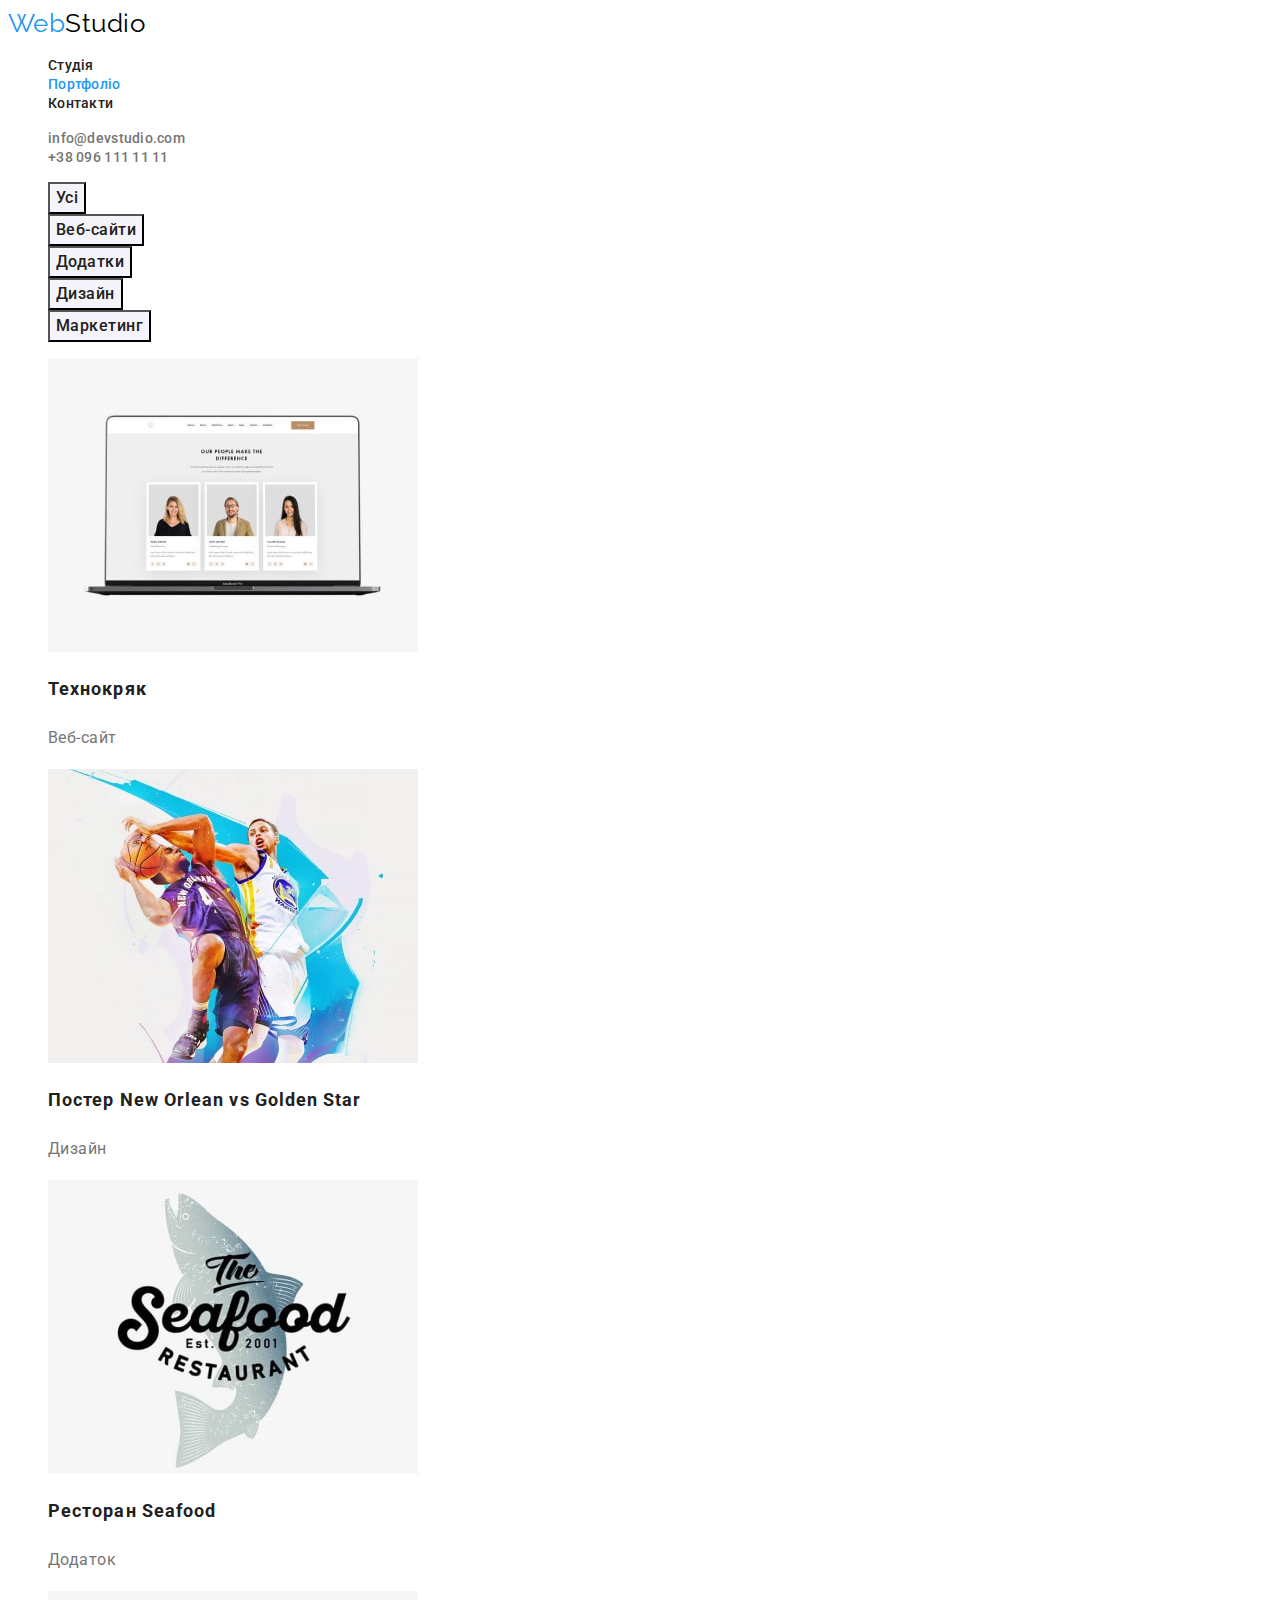
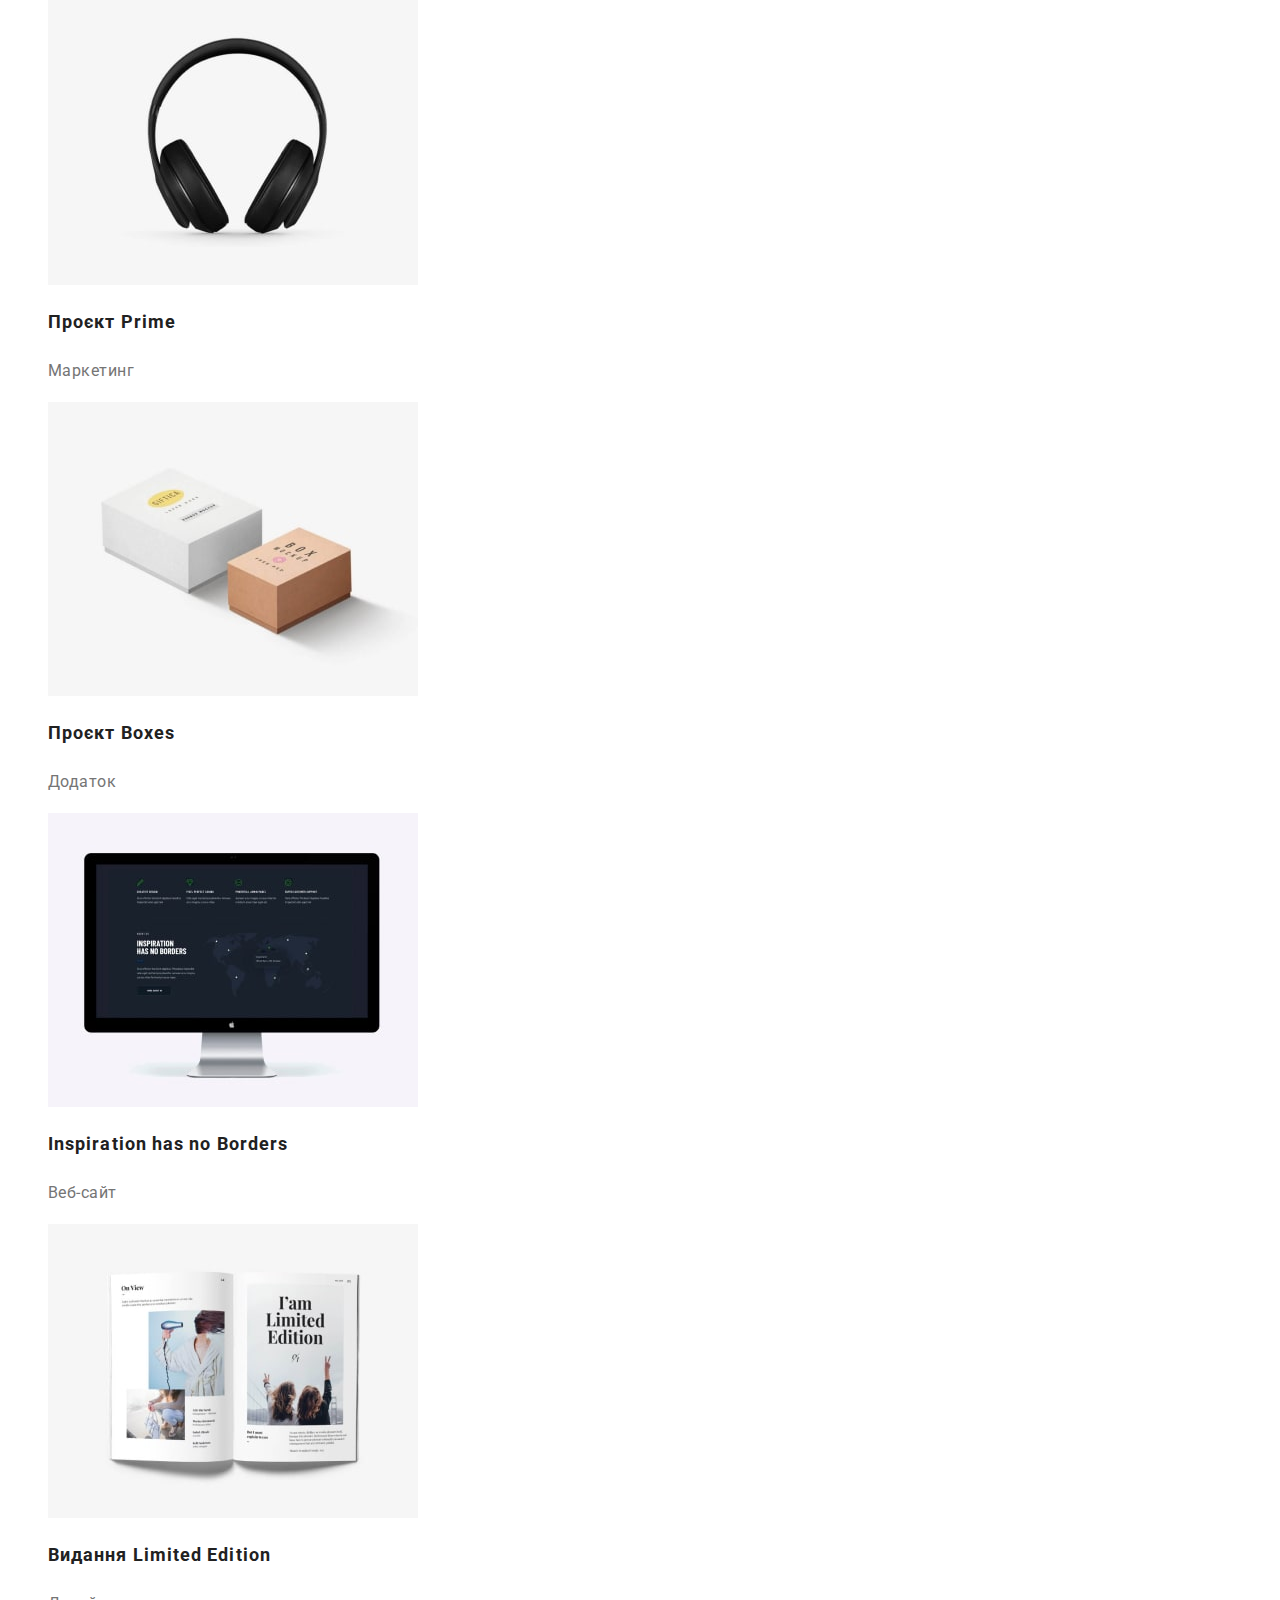
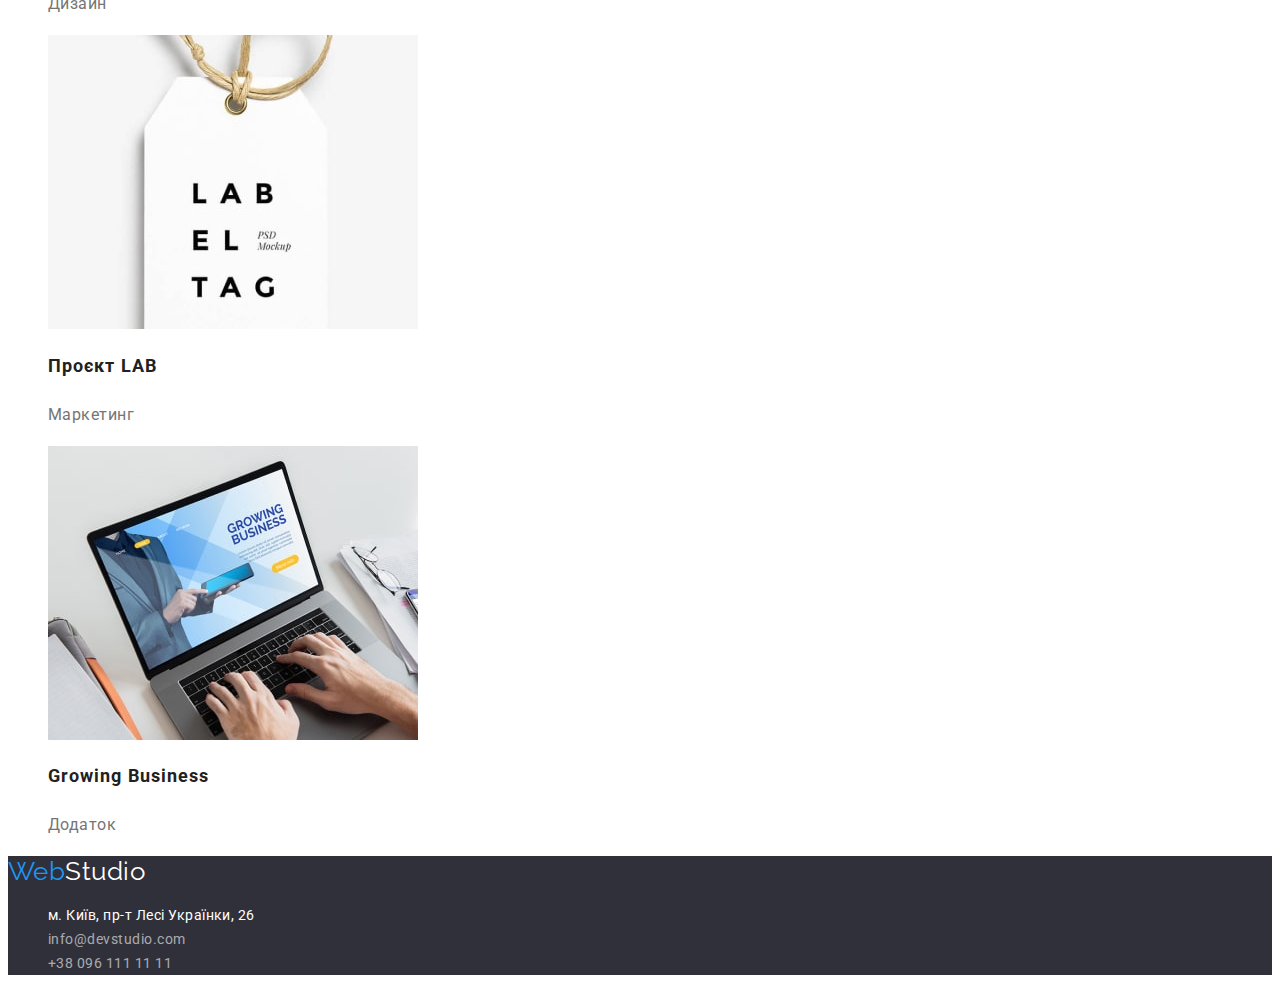
==== portfolio.html @ 7312cc69 "работа с текстом и кнопками" ====
<!DOCTYPE html>
<html lang="uk">
<head>
    <meta charset="UTF-8">
    <meta http-equiv="X-UA-Compatible" content="IE=edge">
    <meta name="viewport" content="width=device-width, initial-scale=1.0">
    <title>Portfolio</title>
    <link rel="preconnect" href="https://fonts.googleapis.com">
    <link rel="preconnect" href="https://fonts.gstatic.com" crossorigin>
    <link href="https://fonts.googleapis.com/css2?family=Raleway:wght@700&family=Roboto:wght@400;500;700;900&display=swap"
        rel="stylesheet">
    <link rel="stylesheet" href="./css/styles.css">
</head>
<body>
    <!-- header -->
    <header>
        <nav>
            <a href="" class="logo link"><span class="header-logo">Web</span>Studio</a>
            <ul class="nav-list list">
                <li><a class="nav-link link" href="./index.html">Студія</a></li>
                <li><a class="nav-link current link" href="">Портфоліо</a></li>
                <li><a class="nav-link link" href="">Контакти</a></li>
            </ul>
        </nav>
        <ul class="contact-information list">
            <li><a class="nav-link contact link" href="mailto:info@devstudio.com">info@devstudio.com</a></li>
            <li><a class="nav-link contact link" href="tel:+380961111111">+38 096 111 11 11</a></li>
        </ul>
    </header>
    <!-- main button -->
    <main>
        <section>
            <h1 class="visually-hidden">Портфоліо</h1>
            <ul>
                <li>
                    <button type="button"class="button">Усі</button>
                </li>
                <li>
                    <button type="button"class="button">Веб-сайти</button>
                </li>
                <li>
                    <button type="button"class="button">Додатки</button>
                </li>
                <li>
                    <button type="button"class="button">Дизайн</button>
                </li>
                <li>
                    <button type="button"class="button">Маркетинг</button>
                </li>
            </ul>
        </section>
        <section class="projects">
            <ul class="projects-list">
                <li>
                    <img 
                    src="./images/img-min1.jpg" 
                    alt="сірий-ноутбук-з-трьома-картинками-людей" 
                    width="370" 
                    height="294">
                    <h2 class="projects-title">Технокряк</h2>
                    <p class="projects-text">Веб-сайт</p>
                </li>
                <li>
                    <img 
                    src="./images/img-min2.jpg" 
                    alt="гра-в-баскетбол-двох-людей" 
                    width="370" 
                    height="294">
                    <h2 class="projects-title">Постер New Orlean vs Golden Star</h2>
                    <p class="projects-text">Дизайн</p>
                </li>
                <li>
                    <img 
                    src="./images/img-min3.jpg" 
                    alt="емблема-риби" 
                    width="370" 
                    height="294">
                    <h2 class="projects-title">Ресторан Seafood</h2>
                    <p class="projects-text">Додаток</p>
                </li>
                <li>
                    <img 
                    src="./images/img-min4.jpg" 
                    alt="чорні-навушники" 
                    width="370" 
                    height="294">
                    <h2 class="projects-title">Проєкт Prime</h2>
                    <p class="projects-text">Маркетинг</p>
                </li>
                <li>
                    <img 
                    src="./images/img-min5.jpg" 
                    alt="дві-коробки" 
                    width="370" 
                    height="294">
                    <h2 class="projects-title">Проєкт Boxes</h2>
                    <p class="projects-text">Додаток</p>
                </li>
                <li>
                    <img 
                    src="./images/img-min6.jpg" 
                    alt="монітор-з-карткою" 
                    width="370" 
                    height="294">
                    <h2 class="projects-title">Inspiration has no Borders</h2>
                    <p class="projects-text">Веб-сайт</p>
                </li>
                <li>
                    <img 
                    src="./images/img-min7.jpg" 
                    alt="книга-з-текстом" 
                    width="370" 
                    height="294">
                    <h2 class="projects-title">Видання Limited Edition</h2>
                    <p class="projects-text">Дизайн</p>
                </li>
                <li>
                    <img 
                    src="./images/img-min8.jpg" 
                    alt="картка-з-написом" 
                    width="370" 
                    height="294">
                    <h2 class="projects-title">Проєкт LAB</h2>
                    <p class="projects-text">Маркетинг</p>
                </li>
                <li>
                    <img 
                    src="./images/img-min9.jpg" 
                    alt="людина-за-нотбуком" 
                    width="370" 
                    height="294">
                    <h2 class="projects-title">Growing Business</h2>
                    <p class="projects-text">Додаток</p>
                </li>
            </ul>
        </section>
    </main>
    <!-- footer -->
    <footer class="footer">
        <a href="" class="footer-logo link"><span class="header-logo">Web</span>Studio</a>
        <address class="adress">
            <ul class="adress-list">
                <li>
                    <a class="adress-link link" href="https://goo.gl/maps/4gtNRSzAQHirgQ3u6?coh=178573&entry=tt"
                        target="_blank" rel="noopener noreferrer">м. Київ, пр-т Лесі Українки, 26</a>
                </li>
                <li>
                    <a class="adress-contact link" href="mailto:info@devstudio.com">info@devstudio.com</a>
                </li>
                <li>
                    <a class="adress-contact link" href="tel:+380961111111">+38 096 111 11 11</a>
                </li>
            </ul>
        </address>
    </footer>
</body>
</html>
---- css/styles.css ----
:root {
    --primary-title-color: #212121;
    --primary-text-color: #757575;
    --primary-color: #FFFFFF;
    --accent-color: #2196F3;
    --color-logo: #000000;
    --hero-background: #2F303A;
    --adress-contact-color: rgba(255, 255, 255, 0.6);
    --button-portfolio-color: #F5F4FA;
}
body {
    font-family: 'Roboto', sans-serif;
    letter-spacing: 0.03em;
}
ul {
    list-style: none;
}
.link {
    text-decoration: none;
}

.visually-hidden {
    position: absolute;
    white-space: nowrap;
    width: 1px;
    height: 1px;
    overflow: hidden;
    border: 0;
    padding: 0;
    clip: rect(0 0 0 0);
    clip-path: inset(50%);
    margin: -1px;
}
/* webstudio */
/* header */
.logo {
    font-family: 'Raleway';
    font-size: 26px;
    line-height: 31px;
    color: #000000;
}
.header-logo {
    color: var(--accent-color);
}
.nav-link {
    font-family: 'Roboto';
    font-weight: 500;
    font-size: 14px;
    line-height: 16px;
    letter-spacing: 0.02em;
    color: var(--primary-title-color);
}
.current {
    color: var(--accent-color);
}
.nav-list .nav-link:hover,
.nav-list .nav-link:focus {
    color: var(--accent-color);
}
.contact {
    color: var(--primary-text-color);
}
.contact:hover,
.contact:focus {
    color: var(--accent-color);
}
/* hero */
.hero {
    color: var(--primary-color);
    background-color: var(--hero-background);
}
.hero-title {
    font-weight: 900;
    font-size: 44px;
    line-height: 60px;
    text-align: center;
    letter-spacing: 0.06em;
    text-transform: uppercase;
}
button {
    cursor: pointer;
    font-family: inherit;
}
.button-hero {
    font-weight: 500;
    font-size: 16px;
    line-height: 30px;
    letter-spacing: 0.06em;
    color: var(--primary-color);
    background-color: var(--accent-color);

}
.primary:hover,
.primary:focus {
    color: var(--primary-color);
    background-color: var(--accent-color);
}
/*features */
.features-title {
    font-weight: 700;
    font-size: 14px;
    line-height: 16px;
    text-transform: uppercase;
    color: var(--primary-title-color);
}
.features-text {
    font-weight: 400;
    font-size: 14px;
    line-height: 24px;
    color: var(--primary-text-color);
}
/* work */
.work-title {
    font-weight: 700;
    font-size: 36px;
    line-height: 42px;
    text-align: center;
    color: var(--primary-title-color);
}
.worker-title {
    font-weight: 500;
    font-size: 16px;
    line-height: 19px;
    color: var(--primary-title-color);
}
.worker-text {
    font-weight: 400;
    font-size: 16px;
    line-height: 19px;
    color: var(--primary-text-color);
} 
/* portfolio button main */
.button {
    font-weight: 500;
    font-size: 16px;
    line-height: 26px;
    letter-spacing: 0.03em;
    color: var(--primary-title-color);
    background: var(--button-portfolio-color);
}
.button:hover,
.button:focus {
    color: var(--primary-color);
    background-color: var(--accent-color);
}
/* portfolio main */
.projects-title {
    font-weight: 700;
    font-size: 18px;
    line-height: 36px;
    letter-spacing: 0.06em;
    color: var(--primary-title-color)
}
.projects-text {
    font-weight: 400;
    font-size: 16px;
    line-height: 30px;
    color: var(--primary-text-color)
}
/* footer */
.footer {
    background-color: var(--hero-background);

}
.footer-logo  {
    font-family: 'Raleway';
    font-size: 26px;
    line-height: 31px;
    color: var(--primary-color);
}
.adress-link {
    font-style: normal;
    font-weight: 400;
    font-size: 14px;
    line-height: 24px;
    color: var(--primary-color);
}
.adress-contact {
    font-family: 'Roboto';
    font-style: normal;
    font-weight: 400;
    font-size: 14px;
    line-height: 24px;
    color: rgba(255, 255, 255, 0.6);
}
.adress-link:hover,
.adress-link:focus,
.adress-contact:hover,
.adress-contact:focus {
    color: var(--accent-color);
}
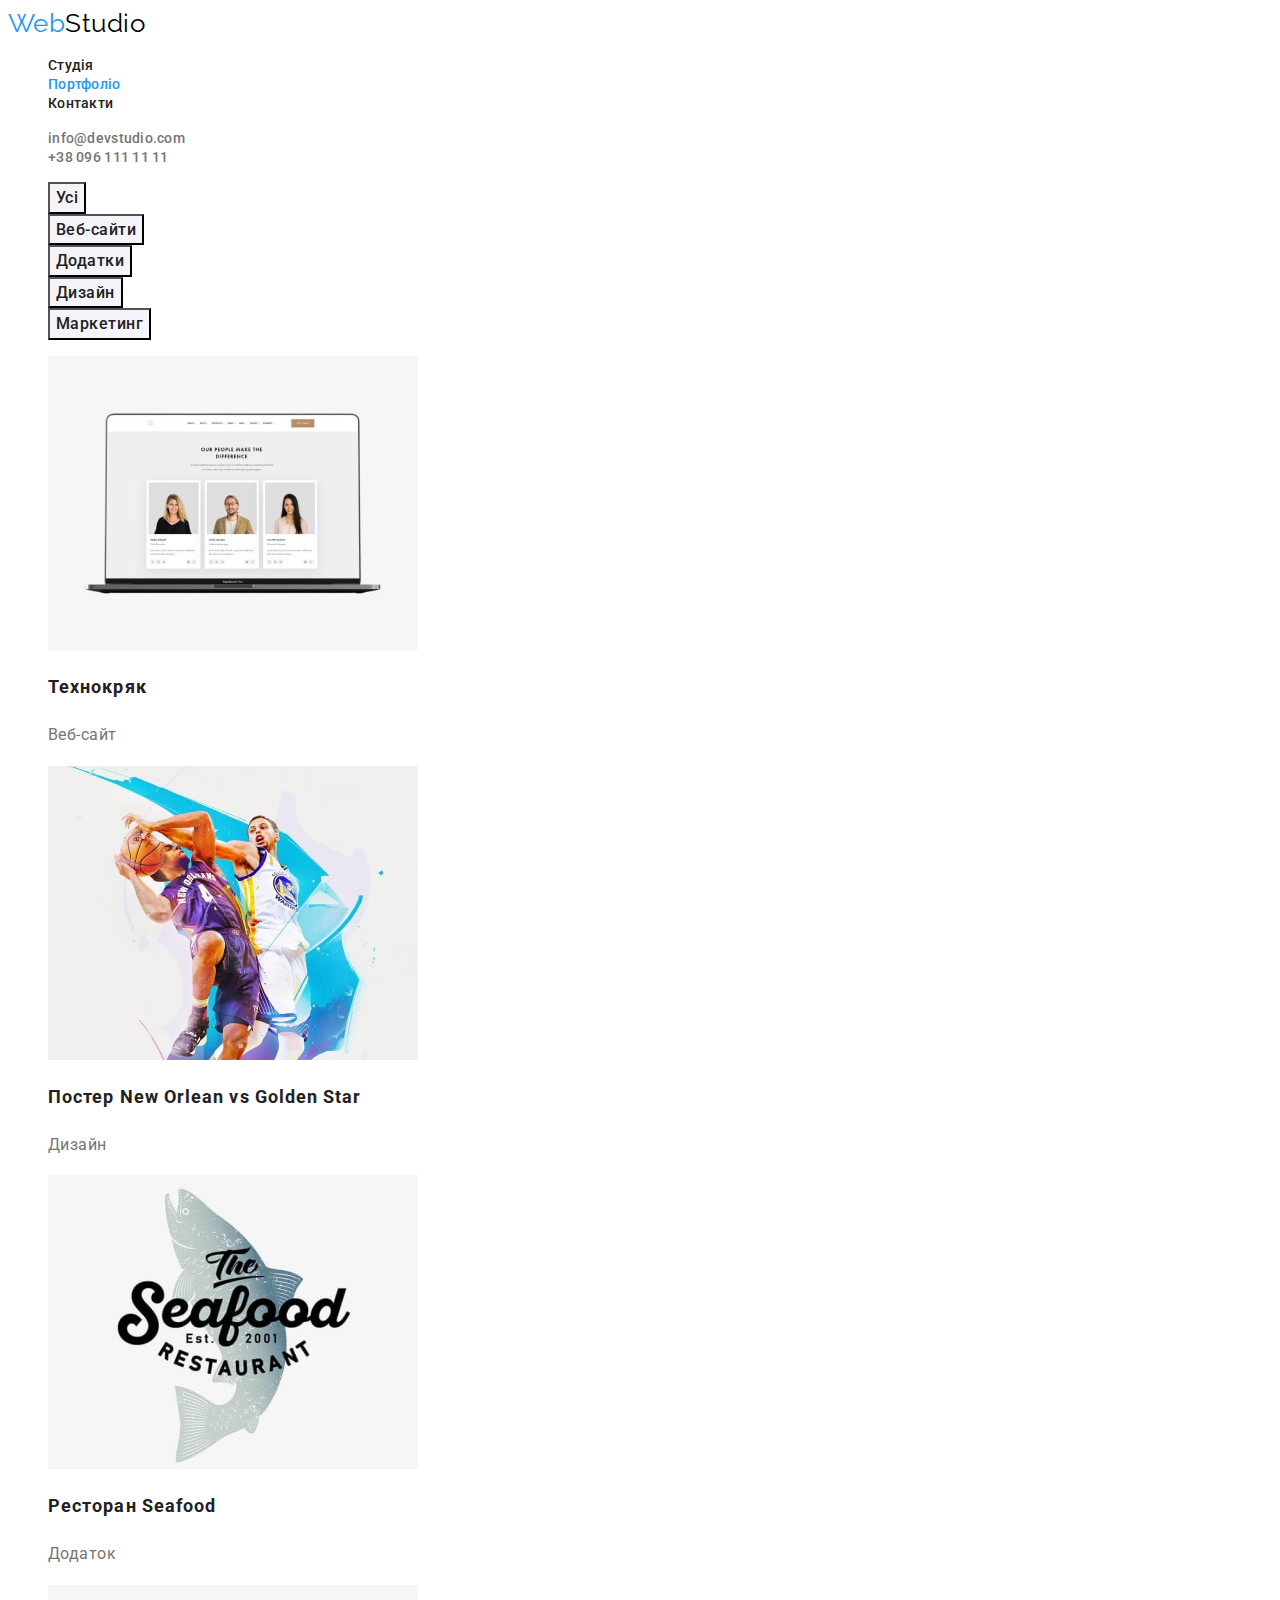
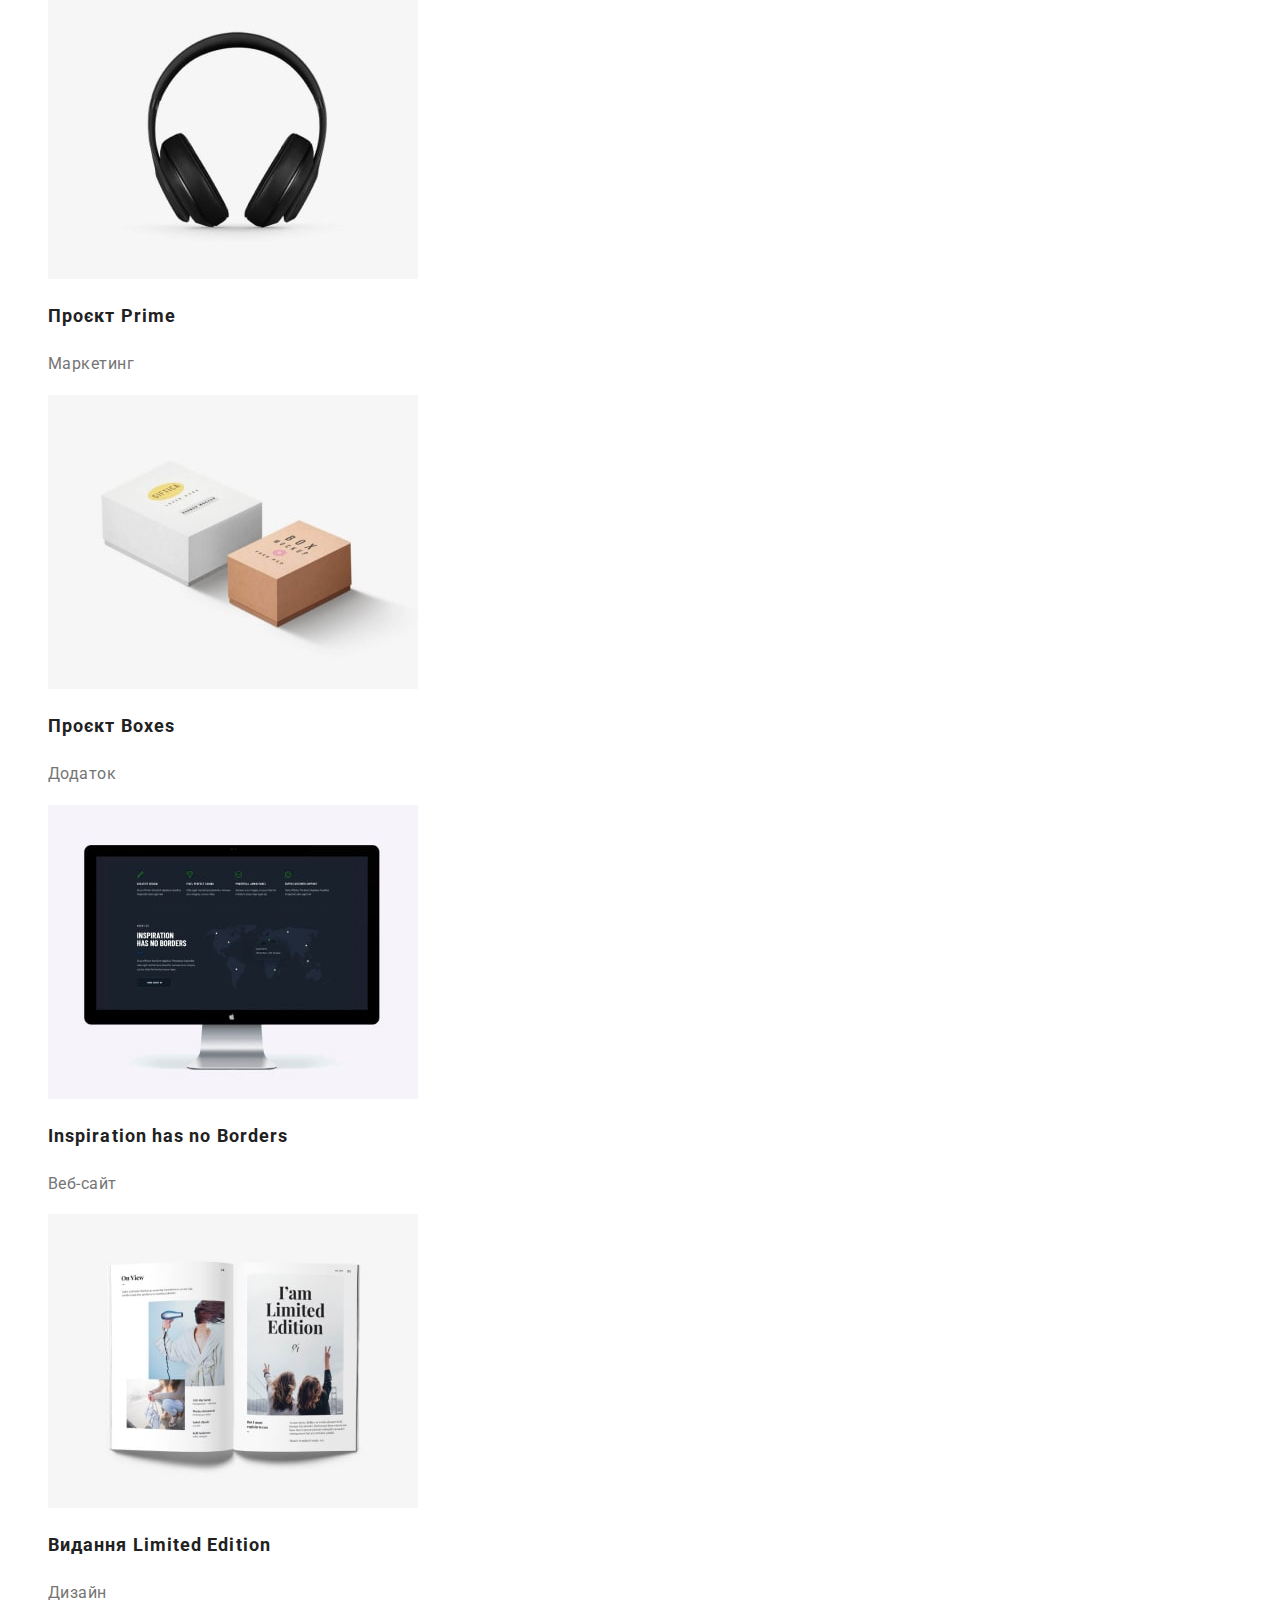
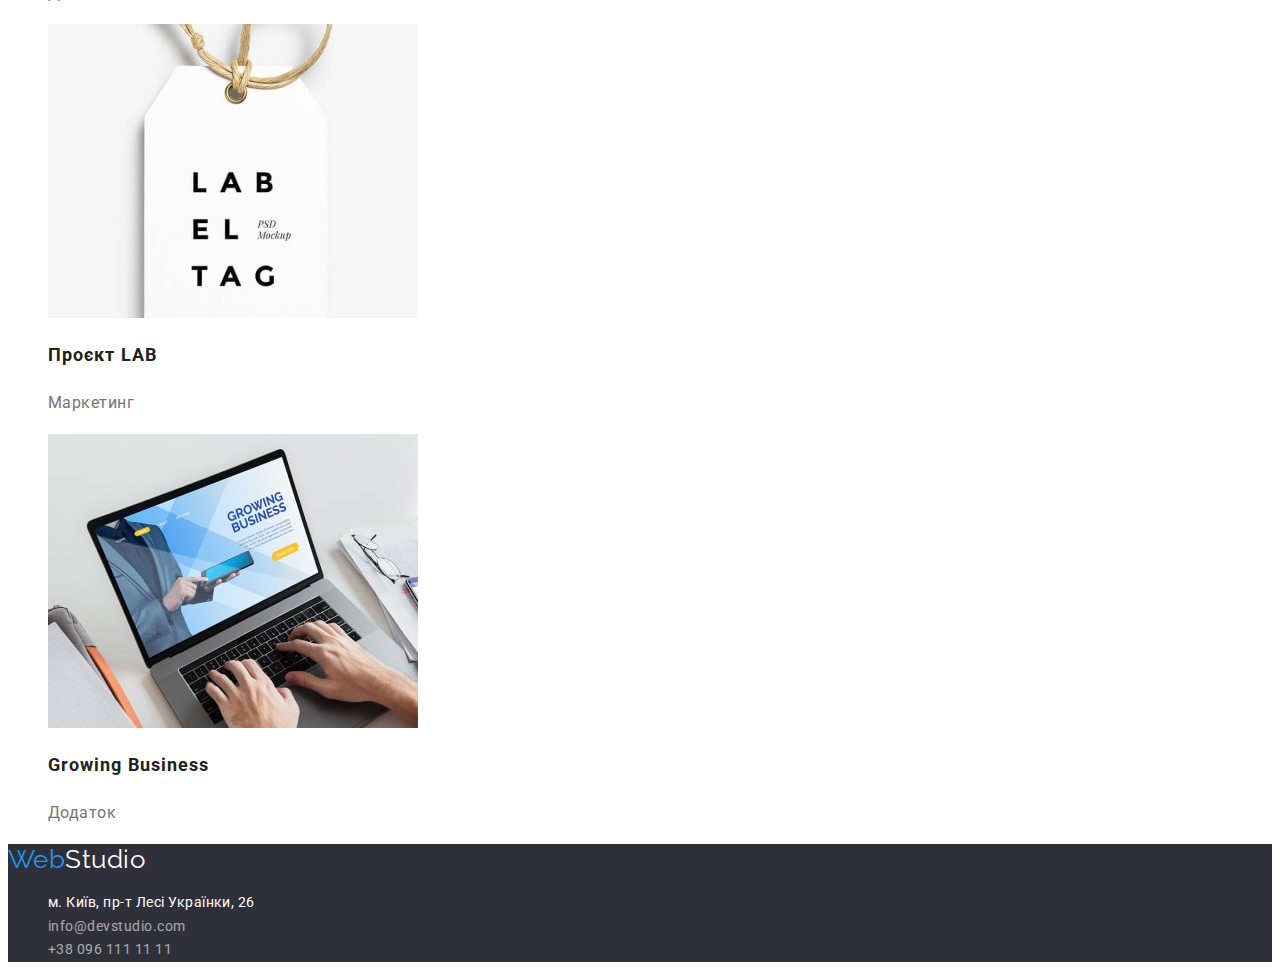
==== commit e5059288: "fix" ====
--- a/portfolio.html
+++ b/portfolio.html
@@ -33,19 +33,19 @@
             <h1 class="visually-hidden">Портфоліо</h1>
             <ul>
                 <li>
-                    <button type="button"class="button">Усі</button>
+                    <button type="button" class="button">Усі</button>
                 </li>
                 <li>
-                    <button type="button"class="button">Веб-сайти</button>
+                    <button type="button" class="button">Веб-сайти</button>
                 </li>
                 <li>
-                    <button type="button"class="button">Додатки</button>
+                    <button type="button" class="button">Додатки</button>
                 </li>
                 <li>
-                    <button type="button"class="button">Дизайн</button>
+                    <button type="button" class="button">Дизайн</button>
                 </li>
                 <li>
-                    <button type="button"class="button">Маркетинг</button>
+                    <button type="button" class="button">Маркетинг</button>
                 </li>
             </ul>
         </section>
--- a/css/styles.css
+++ b/css/styles.css
@@ -7,10 +7,12 @@
     --hero-background: #2F303A;
     --adress-contact-color: rgba(255, 255, 255, 0.6);
     --button-portfolio-color: #F5F4FA;
+    --active-herobuttom-background: #188CE8;
 }
 body {
     font-family: 'Roboto', sans-serif;
     letter-spacing: 0.03em;
+    color: var(--primary-title-color)
 }
 ul {
     list-style: none;
@@ -36,7 +38,7 @@
 .logo {
     font-family: 'Raleway';
     font-size: 26px;
-    line-height: 31px;
+    line-height: 1.19;
     color: #000000;
 }
 .header-logo {
@@ -46,7 +48,7 @@
     font-family: 'Roboto';
     font-weight: 500;
     font-size: 14px;
-    line-height: 16px;
+    line-height: 1.14;
     letter-spacing: 0.02em;
     color: var(--primary-title-color);
 }
@@ -72,7 +74,7 @@
 .hero-title {
     font-weight: 900;
     font-size: 44px;
-    line-height: 60px;
+    line-height: 1.36;
     text-align: center;
     letter-spacing: 0.06em;
     text-transform: uppercase;
@@ -84,7 +86,7 @@
 .button-hero {
     font-weight: 500;
     font-size: 16px;
-    line-height: 30px;
+    line-height: 1.9;
     letter-spacing: 0.06em;
     color: var(--primary-color);
     background-color: var(--accent-color);
@@ -93,47 +95,47 @@
 .primary:hover,
 .primary:focus {
     color: var(--primary-color);
-    background-color: var(--accent-color);
+    background-color: var(--active-herobuttom-background);
 }
 /*features */
 .features-title {
     font-weight: 700;
     font-size: 14px;
-    line-height: 16px;
+    line-height: 1.14;
     text-transform: uppercase;
     color: var(--primary-title-color);
 }
 .features-text {
     font-weight: 400;
     font-size: 14px;
-    line-height: 24px;
+    line-height: 1.71;
     color: var(--primary-text-color);
 }
 /* work */
 .work-title {
     font-weight: 700;
     font-size: 36px;
-    line-height: 42px;
+    line-height: 1.16;
     text-align: center;
     color: var(--primary-title-color);
 }
 .worker-title {
     font-weight: 500;
     font-size: 16px;
-    line-height: 19px;
+    line-height: 1.18;
     color: var(--primary-title-color);
 }
 .worker-text {
     font-weight: 400;
     font-size: 16px;
-    line-height: 19px;
+    line-height: 1.18;
     color: var(--primary-text-color);
 } 
 /* portfolio button main */
 .button {
     font-weight: 500;
     font-size: 16px;
-    line-height: 26px;
+    line-height: 1.6;
     letter-spacing: 0.03em;
     color: var(--primary-title-color);
     background: var(--button-portfolio-color);
@@ -147,14 +149,14 @@
 .projects-title {
     font-weight: 700;
     font-size: 18px;
-    line-height: 36px;
+    line-height: 2;
     letter-spacing: 0.06em;
     color: var(--primary-title-color)
 }
 .projects-text {
     font-weight: 400;
     font-size: 16px;
-    line-height: 30px;
+    line-height: 1.8;
     color: var(--primary-text-color)
 }
 /* footer */
@@ -165,14 +167,14 @@
 .footer-logo  {
     font-family: 'Raleway';
     font-size: 26px;
-    line-height: 31px;
+    line-height: 1.2;
     color: var(--primary-color);
 }
 .adress-link {
     font-style: normal;
     font-weight: 400;
     font-size: 14px;
-    line-height: 24px;
+    line-height: 1.7;
     color: var(--primary-color);
 }
 .adress-contact {
@@ -180,7 +182,7 @@
     font-style: normal;
     font-weight: 400;
     font-size: 14px;
-    line-height: 24px;
+    line-height: 1.7;
     color: rgba(255, 255, 255, 0.6);
 }
 .adress-link:hover,
